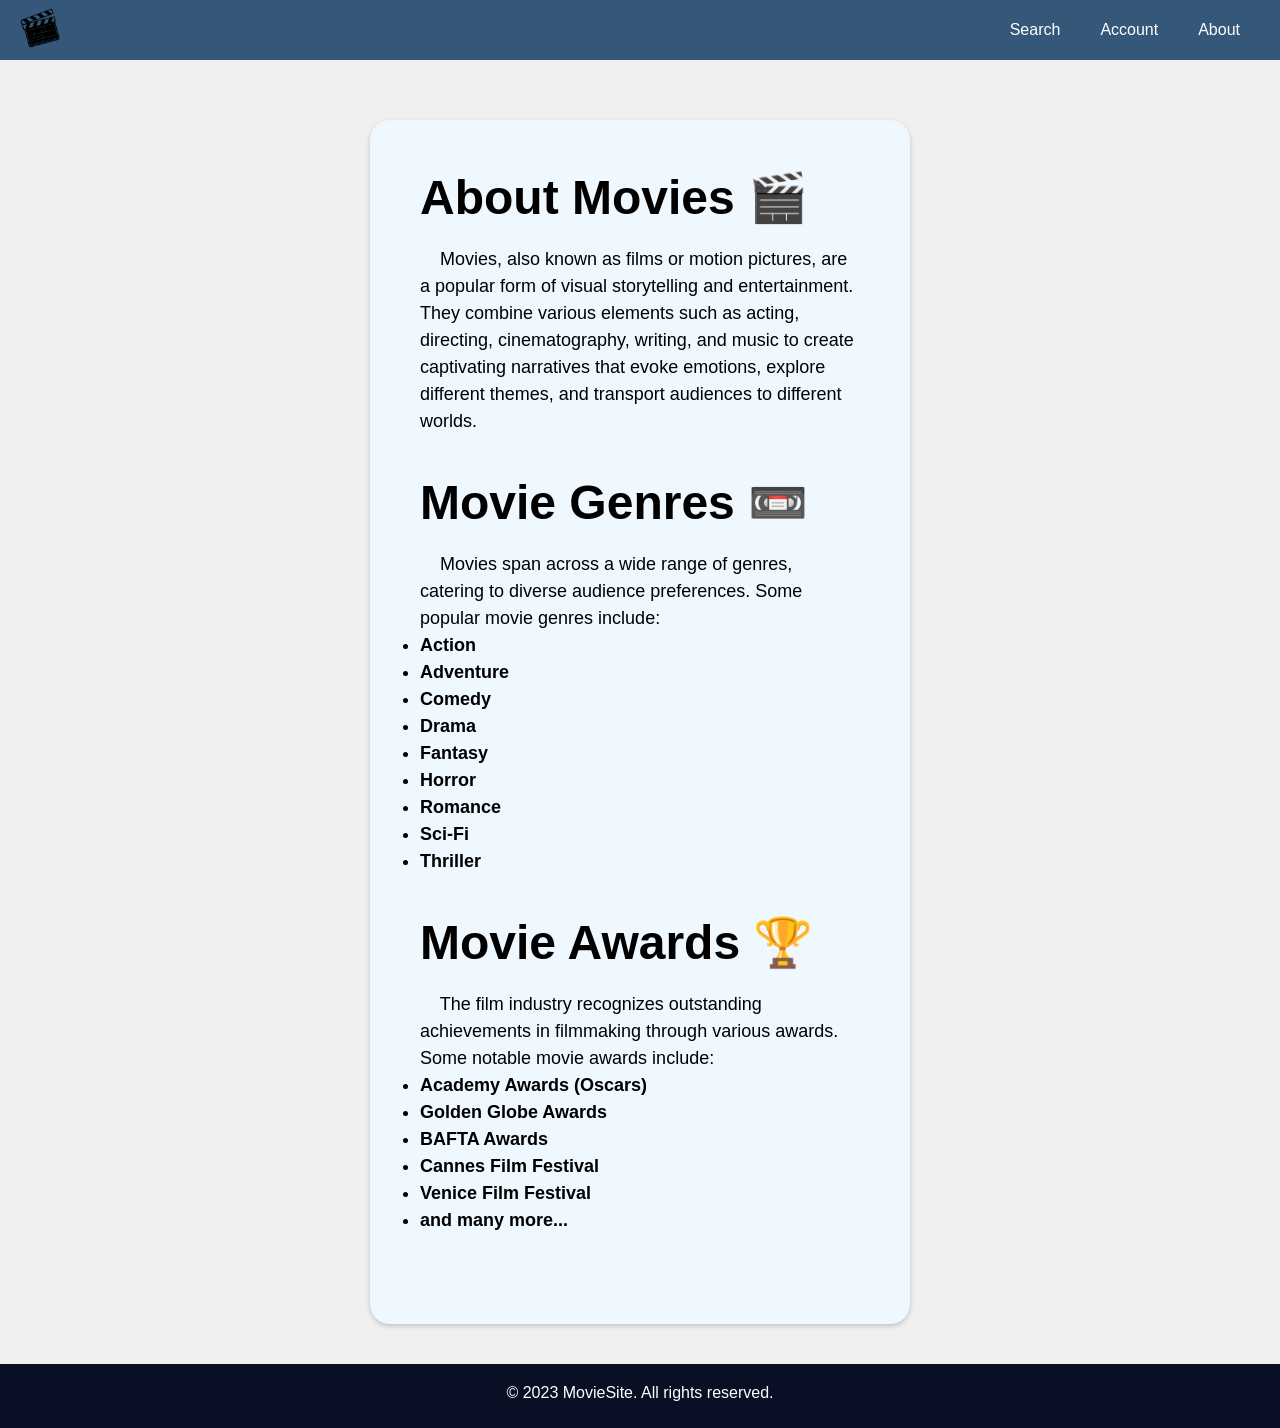
==== Reference/MovieSite-main/MovieSite-main/about/movies.html @ 3d2447fe "added the reference of movie site" ====
<!DOCTYPE html>
<html lang="en">

<head>
    <meta charset="UTF-8" />
    <meta http-equiv="X-UA-Compatible" content="IE=edge" />
    <meta name="viewport" content="width=device-width, initial-scale=1.0" />
    <title>About Movies</title>
    <link rel="stylesheet" href="about.css" />
</head>

<body>
    <header>
        <div class="logo">
            <a href="../"><img src="../logo.png" alt="Movies" /></a>
        </div>
        <nav>
            <ul>
                <li class="dropdown">
                    <a href="../search/">Search</a>
                    <div class="dropdown-content">
                        <a href="../search/category/">Search Category</a>
                    </div>
                </li>
                <li><a href="../account/">Account</a></li>
                <li class="dropdown">
                    <a href="./">About</a>
                    <div class="dropdown-content">
                        <a href="./">About Us</a>
                        <a href="movies.html">About Movies</a>
                    </div>
                </li>
            </ul>
        </nav>
    </header>
    <main>
        <div class="container">
            <div class="titanddescription">
                <div class="title">
                    <h2>About Movies 🎬</h2>
                </div>
                <div class="description">
                    <p>&nbsp;&nbsp;&nbsp;&nbsp;Movies, also known as films or motion pictures, are a popular form of
                        visual storytelling and
                        entertainment.
                        They combine various elements such as acting, directing, cinematography, writing, and music to
                        create
                        captivating narratives that evoke emotions, explore different themes, and transport audiences to
                        different
                        worlds.</p>
                </div>
                <div class="title">
                    <h2>Movie Genres 📼</h2>
                </div>
                <div class="description">
                    <p>&nbsp;&nbsp;&nbsp;&nbsp;Movies span across a wide range of genres, catering to diverse audience
                        preferences. Some popular
                        movie
                        genres include:</p>
                    <ul>
                        <li style="font-weight: 600;">Action</li>
                        <li style="font-weight: 600;">Adventure</li>
                        <li style="font-weight: 600;">Comedy</li>
                        <li style="font-weight: 600;">Drama</li>
                        <li style="font-weight: 600;">Fantasy</li>
                        <li style="font-weight: 600;">Horror</li>
                        <li style="font-weight: 600;">Romance</li>
                        <li style="font-weight: 600;">Sci-Fi</li>
                        <li style="font-weight: 600;">Thriller</li>
                    </ul>
                </div>
                <div class="title">
                    <h2>Movie Awards 🏆</h2>
                </div>
                <div class="description">
                    <p>&nbsp;&nbsp;&nbsp;&nbsp;The film industry recognizes outstanding achievements in filmmaking
                        through various awards. Some
                        notable
                        movie awards include:</p>
                    <ul>
                        <li style="font-weight: 600;">Academy Awards (Oscars)</li>
                        <li style="font-weight: 600;">Golden Globe Awards</li>
                        <li style="font-weight: 600;">BAFTA Awards</li>
                        <li style="font-weight: 600;">Cannes Film Festival</li>
                        <li style="font-weight: 600;">Venice Film Festival</li>
                        <li style="font-weight: 600;">and many more...</li>
                    </ul>
                </div>
            </div>
        </div>
    </main>
    <footer>
        <p>&copy; 2023 MovieSite. All rights reserved.</p>
    </footer>
</body>

</html>
---- Reference/MovieSite-main/MovieSite-main/about/about.css ----
* {
  margin: 0;
  padding: 0;
  box-sizing: border-box;
}

body {
  background-color: #f0f0f0;
  font-family: Arial, sans-serif;
  position: relative;
  min-height: 100vh;
}

header {
  background-color: rgb(53, 87, 121);
  color: #fff;
  display: flex;
  justify-content: space-between;
  align-items: center;
  height: 60px;
  padding: 0 20px;
}

.logo img {
  height: 40px;
  width: auto;
}

nav ul {
  display: flex;
  list-style: none;
}

nav li {
  margin: 0 10px;
}

nav a {
  color: #fff;
  text-decoration: none;
  padding: 10px;
  border-radius: 5px;
  transition: background-color 0.3s ease;
}

nav a:hover {
  background-color: #090f24;
}


main {
  display: flex;
  flex-direction: column;
  align-items: center;
  margin-top: 20px;
  padding-bottom: 4rem;
}

footer {
  background-color: #090f24;
  color: #fff;
  text-align: center;
  padding: 20px;
  position: absolute;
  bottom: 0;
  width: 100%;
  height: 4rem;
}

.container {
  width: 100%;
  max-width: none;
  margin: 0 auto;
  padding: 40px;
  text-align: left;
  display: flex;
  flex-direction: row;
  justify-content: space-evenly;
}

.title {
  font-size: 32px;
  font-weight: bold;
  margin-bottom: 20px;
}

.description {
  font-size: 18px;
  line-height: 1.5;
  margin-bottom: 40px;
}

.titanddescription {
  display: flex;
  flex-direction: column;
  width: 45%;
  background-color: aliceblue;
  border-radius: 20px;
  box-shadow: 0px 2px 5px rgba(0, 0, 0, 0.2);
  padding: 50px;
}

.titanddescription:hover {
  transform: scale(1.05);
  transition: transform 0.5s;
}

.highlight {
  color: #FF4500;
}

.dropdown-content {
  display: none;
  position: absolute;
  background-color: rgb(53, 87, 121);
  box-shadow: 0px 8px 16px 0px rgba(0, 0, 0, 0.2);
  margin-top: 10px;
  margin-left: -20px;
  color: #fff;
  border-radius: 10px;
  margin-right: 10px;
}

.dropdown-content a {
  color: #fff;
  padding: 12px 16px;
  text-decoration: none;
  display: block;
  border-radius: 10px;
}

.dropdown:hover .dropdown-content {
  display: block;
}

@media (max-width: 1000px) {
  .container {
    flex-direction: column;
  }

  .titanddescription {
    width: 100%;
    margin-bottom: 20px;
  }
}
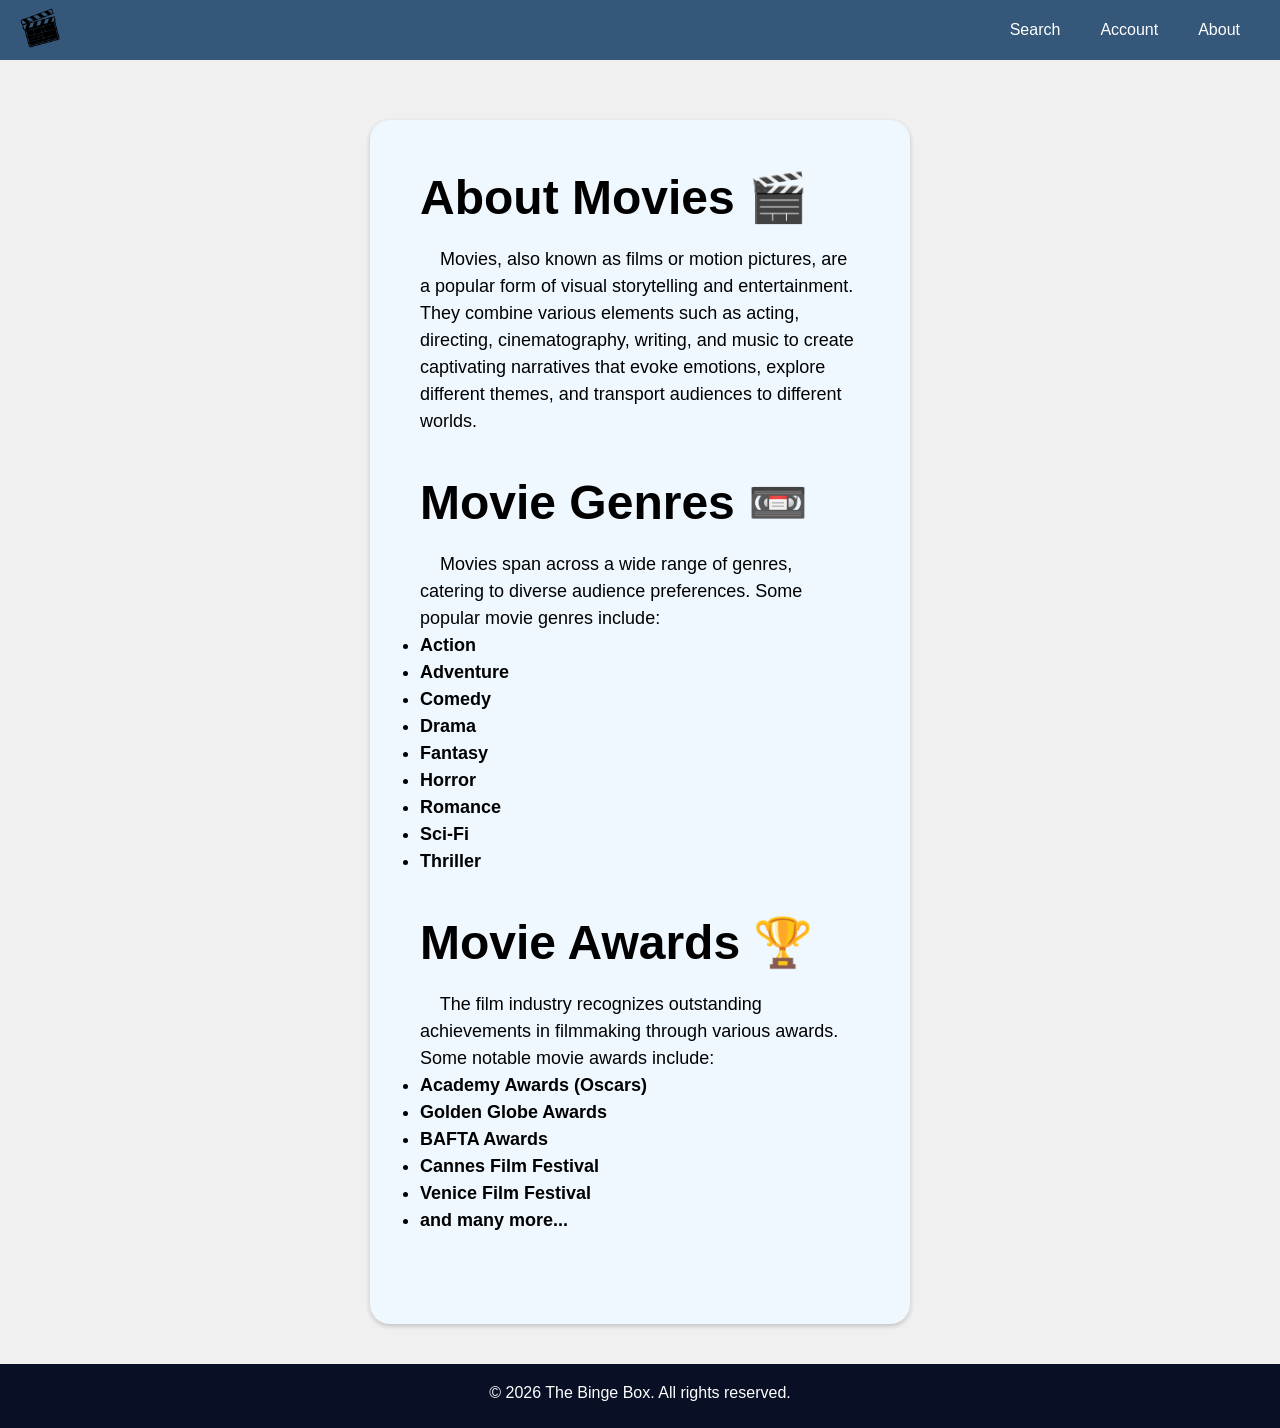
==== commit 364d17b8: "mini adjustments + admin review deletion+ notification fixes" ====
--- a/Reference/MovieSite-main/MovieSite-main/about/movies.html
+++ b/Reference/MovieSite-main/MovieSite-main/about/movies.html
@@ -90,7 +90,7 @@
         </div>
     </main>
     <footer>
-        <p>&copy; 2023 MovieSite. All rights reserved.</p>
+        <p>&copy; 2026 The Binge Box. All rights reserved.</p>
     </footer>
 </body>
 
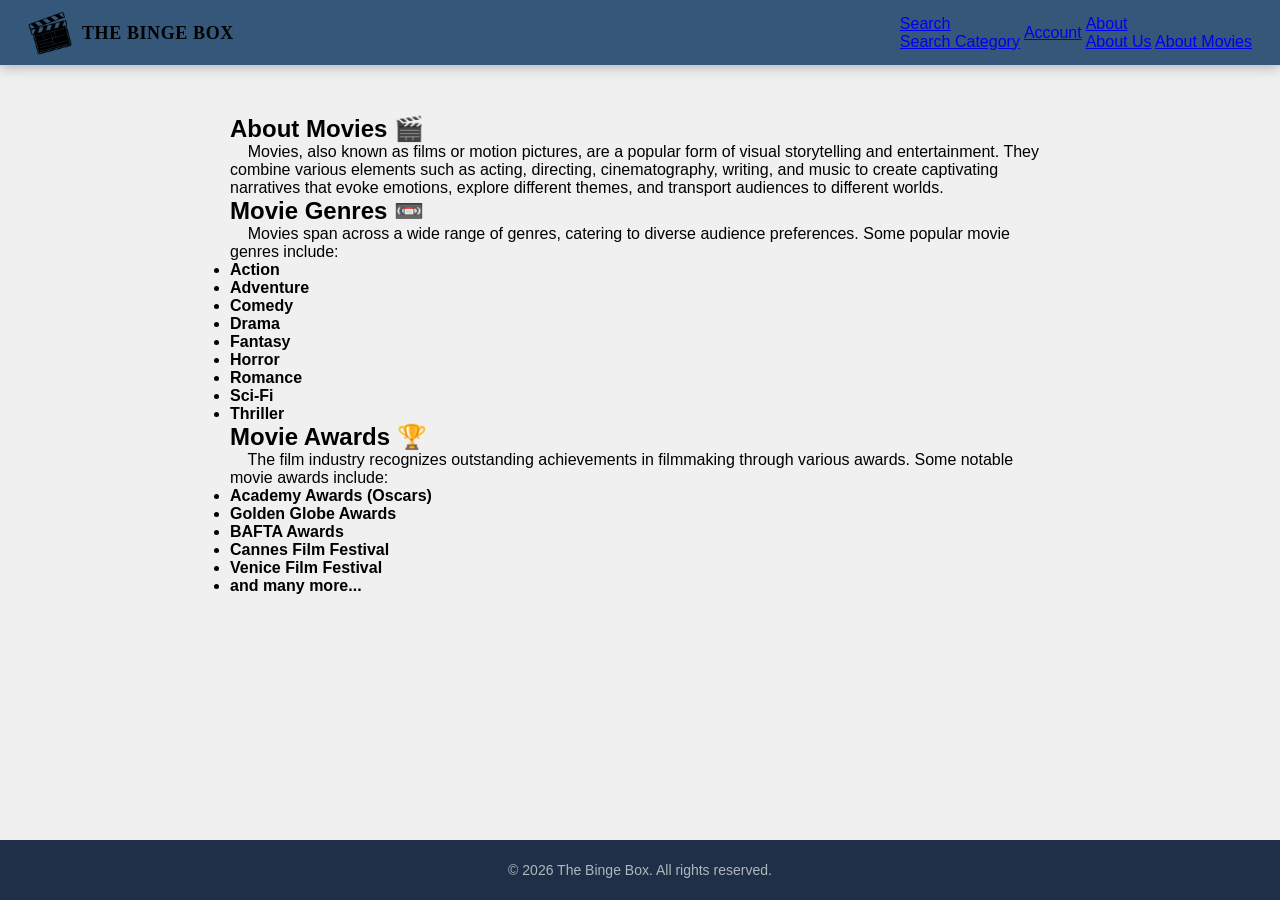
==== commit 4d0ec970: "admin can update url + added trailers + fixed about page contents" ====
--- a/Reference/MovieSite-main/MovieSite-main/about/movies.html
+++ b/Reference/MovieSite-main/MovieSite-main/about/movies.html
@@ -6,14 +6,18 @@
     <meta http-equiv="X-UA-Compatible" content="IE=edge" />
     <meta name="viewport" content="width=device-width, initial-scale=1.0" />
     <title>About Movies</title>
+    <link rel="stylesheet" href="../shared.css" />
     <link rel="stylesheet" href="about.css" />
 </head>
 
 <body>
     <header>
         <div class="logo">
-            <a href="../"><img src="../logo.png" alt="Movies" /></a>
-        </div>
+        <a href="../index.php" class="logo-link">
+            <img src="../logo.png" alt="The Binge Box" />
+            <span class="site-name">The Binge Box</span>
+        </a>
+    </div>
         <nav>
             <ul>
                 <li class="dropdown">
--- a/Reference/MovieSite-main/MovieSite-main/shared.css
+++ b/Reference/MovieSite-main/MovieSite-main/shared.css
@@ -0,0 +1,132 @@
+/* ====================================================
+   SHARED NAVBAR  —  linked by every page
+   ==================================================== */
+
+header {
+    background-color: rgb(53, 87, 121);
+    color: #fff;
+    display: flex;
+    justify-content: space-between;
+    align-items: center;
+    height: 65px;
+    padding: 0 28px;
+    position: sticky;
+    top: 0;
+    z-index: 9999;
+    box-shadow: 0 2px 12px rgba(0, 0, 0, 0.28);
+}
+
+/* Logo + site name */
+.logo-link {
+    display: flex;
+    align-items: center;
+    gap: 10px;
+    text-decoration: none;
+}
+
+.logo img {
+    height: 44px;
+    width: auto;
+    display: block;
+    flex-shrink: 0;
+}
+
+.site-name {
+    font-size: 18px;
+    font-weight: 800;
+    color: #000;
+    letter-spacing: 0.6px;
+    font-family: Georgia, 'Times New Roman', serif;
+    white-space: nowrap;
+    text-transform: uppercase;
+    line-height: 1;
+}
+
+nav > ul {
+    list-style: none;
+    display: flex;
+    align-items: center;
+    gap: 4px;
+    margin: 0;
+    padding: 0;
+}
+
+nav > ul > li {
+    position: relative;
+}
+
+.nav-link {
+    color: #fff;
+    text-decoration: none;
+    padding: 9px 15px;
+    border-radius: 8px;
+    font-size: 14px;
+    font-weight: 500;
+    display: flex;
+    align-items: center;
+    gap: 5px;
+    transition: background-color 0.2s;
+    white-space: nowrap;
+    cursor: pointer;
+    font-family: inherit;
+}
+
+.nav-link:hover {
+    background-color: #1e2f47;
+}
+
+.nav-arrow {
+    font-size: 9px;
+    opacity: 0.65;
+    line-height: 1;
+}
+
+.nav-login {
+    background-color: rgba(255, 255, 255, 0.15);
+    border: 1px solid rgba(255, 255, 255, 0.3);
+}
+.nav-login:hover  { background-color: rgba(255, 255, 255, 0.25) !important; }
+.nav-logout:hover { background-color: rgba(200, 50, 50, 0.5)    !important; }
+
+/* Dropdown — hidden by default, toggled via .open by JS */
+.dropdown-menu {
+    display: none;
+    list-style: none;
+    position: absolute;
+    top: calc(100% + 6px);
+    left: 0;
+    background-color: rgb(53, 87, 121);
+    border-radius: 10px;
+    overflow: hidden;
+    min-width: 190px;
+    box-shadow: 0 8px 24px rgba(0, 0, 0, 0.28);
+    z-index: 99999;
+    padding: 0;
+    margin: 0;
+}
+
+.dropdown-menu.open { display: block; }
+
+.dropdown-menu li a {
+    display: block;
+    color: #fff;
+    text-decoration: none;
+    padding: 12px 18px;
+    font-size: 14px;
+    font-weight: 500;
+    white-space: nowrap;
+    transition: background-color 0.2s;
+}
+
+.dropdown-menu li a:hover { background-color: #1e2f47; }
+
+/* ====================================================
+   SHARED FOOTER
+   ==================================================== */
+footer {
+    background-color: #1e2f47;
+    color: rgba(255, 255, 255, 0.65);
+    text-align: center;
+    padding: 22px 20px;
+    font-size: 14px;
+}
--- a/Reference/MovieSite-main/MovieSite-main/about/about.css
+++ b/Reference/MovieSite-main/MovieSite-main/about/about.css
@@ -1,145 +1,92 @@
-* {
-  margin: 0;
-  padding: 0;
-  box-sizing: border-box;
+*, *::before, *::after { margin: 0; padding: 0; box-sizing: border-box; }
+
+body {
+    background: #f0f0f0;
+    font-family: Arial, sans-serif;
+    display: flex;
+    flex-direction: column;
+    min-height: 100vh;
 }
 
-body {
-  background-color: #f0f0f0;
-  font-family: Arial, sans-serif;
-  position: relative;
-  min-height: 100vh;
+main {
+    flex: 1;
+    width: 90%;
+    max-width: 860px;
+    margin: 0 auto;
+    padding: 50px 20px;
 }
 
-header {
-  background-color: rgb(53, 87, 121);
-  color: #fff;
-  display: flex;
-  justify-content: space-between;
-  align-items: center;
-  height: 60px;
-  padding: 0 20px;
+.about-hero {
+    text-align: center;
+    margin-bottom: 48px;
 }
 
-.logo img {
-  height: 40px;
-  width: auto;
+.about-hero h1 {
+    font-size: 2.8rem;
+    font-weight: 700;
+    color: #111;
+    margin-bottom: 12px;
 }
 
-nav ul {
-  display: flex;
-  list-style: none;
+.about-hero p {
+    font-size: 1.1rem;
+    color: #666;
 }
 
-nav li {
-  margin: 0 10px;
+.about-section {
+    background: #fff;
+    border-radius: 14px;
+    padding: 28px 32px;
+    margin-bottom: 24px;
+    box-shadow: 0 2px 10px rgba(0,0,0,0.07);
 }
 
-nav a {
-  color: #fff;
-  text-decoration: none;
-  padding: 10px;
-  border-radius: 5px;
-  transition: background-color 0.3s ease;
+.about-section h2 {
+    font-size: 1.3rem;
+    font-weight: 700;
+    color: rgb(53, 87, 121);
+    margin-bottom: 14px;
+    padding-bottom: 10px;
+    border-bottom: 2px solid #f0f0f0;
 }
 
-nav a:hover {
-  background-color: #090f24;
+.about-section p {
+    color: #555;
+    line-height: 1.7;
+    font-size: 1rem;
 }
 
+.about-section ul {
+    list-style: none;
+    display: flex;
+    flex-direction: column;
+    gap: 10px;
+}
 
-main {
-  display: flex;
-  flex-direction: column;
-  align-items: center;
-  margin-top: 20px;
-  padding-bottom: 4rem;
+.about-section ul li {
+    color: #555;
+    font-size: 1rem;
+    padding-left: 20px;
+    position: relative;
+    line-height: 1.5;
+}
+
+.about-section ul li::before {
+    content: '';
+    position: absolute;
+    left: 0;
+    color: rgb(53, 87, 121);
 }
 
 footer {
-  background-color: #090f24;
-  color: #fff;
-  text-align: center;
-  padding: 20px;
-  position: absolute;
-  bottom: 0;
-  width: 100%;
-  height: 4rem;
+    background: #1e2f47;
+    color: rgba(255,255,255,0.65);
+    text-align: center;
+    padding: 22px;
+    font-size: 14px;
 }
 
-.container {
-  width: 100%;
-  max-width: none;
-  margin: 0 auto;
-  padding: 40px;
-  text-align: left;
-  display: flex;
-  flex-direction: row;
-  justify-content: space-evenly;
+@media (max-width: 600px) {
+    .about-hero h1 { font-size: 2rem; }
+    .about-section  { padding: 20px; }
 }
-
-.title {
-  font-size: 32px;
-  font-weight: bold;
-  margin-bottom: 20px;
-}
-
-.description {
-  font-size: 18px;
-  line-height: 1.5;
-  margin-bottom: 40px;
-}
-
-.titanddescription {
-  display: flex;
-  flex-direction: column;
-  width: 45%;
-  background-color: aliceblue;
-  border-radius: 20px;
-  box-shadow: 0px 2px 5px rgba(0, 0, 0, 0.2);
-  padding: 50px;
-}
-
-.titanddescription:hover {
-  transform: scale(1.05);
-  transition: transform 0.5s;
-}
-
-.highlight {
-  color: #FF4500;
-}
-
-.dropdown-content {
-  display: none;
-  position: absolute;
-  background-color: rgb(53, 87, 121);
-  box-shadow: 0px 8px 16px 0px rgba(0, 0, 0, 0.2);
-  margin-top: 10px;
-  margin-left: -20px;
-  color: #fff;
-  border-radius: 10px;
-  margin-right: 10px;
-}
-
-.dropdown-content a {
-  color: #fff;
-  padding: 12px 16px;
-  text-decoration: none;
-  display: block;
-  border-radius: 10px;
-}
-
-.dropdown:hover .dropdown-content {
-  display: block;
-}
-
-@media (max-width: 1000px) {
-  .container {
-    flex-direction: column;
-  }
-
-  .titanddescription {
-    width: 100%;
-    margin-bottom: 20px;
-  }
-}
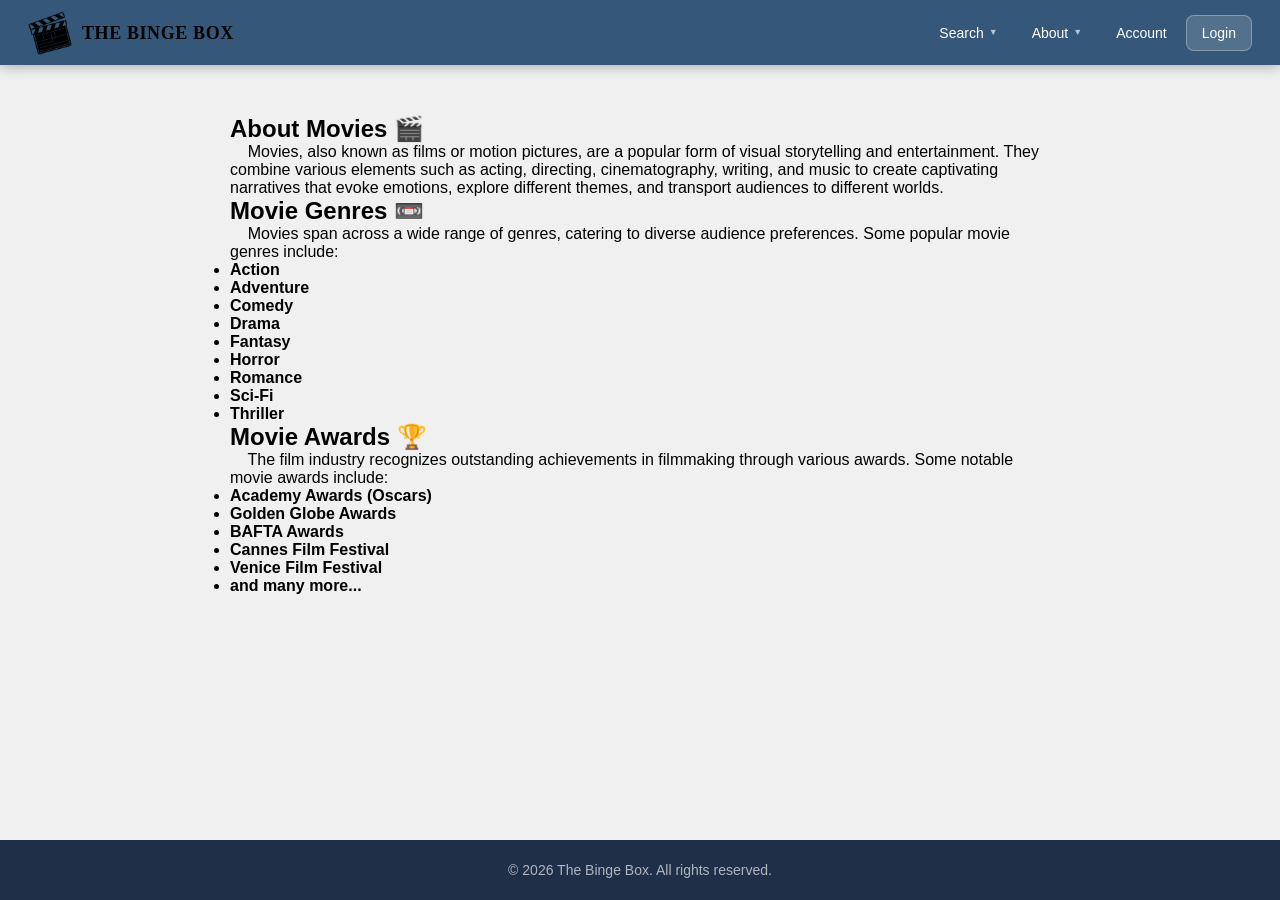
==== commit 68662463: "navbar fixed in about page" ====
--- a/Reference/MovieSite-main/MovieSite-main/about/movies.html
+++ b/Reference/MovieSite-main/MovieSite-main/about/movies.html
@@ -11,32 +11,34 @@
 </head>
 
 <body>
-    <header>
-        <div class="logo">
+<header>
+    <div class="logo">
         <a href="../index.php" class="logo-link">
             <img src="../logo.png" alt="The Binge Box" />
             <span class="site-name">The Binge Box</span>
         </a>
     </div>
-        <nav>
-            <ul>
-                <li class="dropdown">
-                    <a href="../search/">Search</a>
-                    <div class="dropdown-content">
-                        <a href="../search/category/">Search Category</a>
-                    </div>
-                </li>
-                <li><a href="../account/">Account</a></li>
-                <li class="dropdown">
-                    <a href="./">About</a>
-                    <div class="dropdown-content">
-                        <a href="./">About Us</a>
-                        <a href="movies.html">About Movies</a>
-                    </div>
-                </li>
-            </ul>
-        </nav>
-    </header>
+    <nav>
+        <ul>
+            <li class="dropdown">
+                <a href="../search/" class="nav-link">Search <span class="nav-arrow">&#9660;</span></a>
+                <ul class="dropdown-menu">
+                    <li><a href="../search/">Search Movies</a></li>
+                    <li><a href="../search/category/">Browse by Genre</a></li>
+                </ul>
+            </li>
+            <li class="dropdown">
+                <a href="./" class="nav-link">About <span class="nav-arrow">&#9660;</span></a>
+                <ul class="dropdown-menu">
+                    <li><a href="./">About Us</a></li>
+                    <li><a href="movies.html">About Movies</a></li>
+                </ul>
+            </li>
+            <li><a href="../account/" class="nav-link">Account</a></li>
+            <li><a href="../auth/login.php" class="nav-link nav-login">Login</a></li>
+        </ul>
+    </nav>
+</header>
     <main>
         <div class="container">
             <div class="titanddescription">
@@ -96,6 +98,27 @@
     <footer>
         <p>&copy; 2026 The Binge Box. All rights reserved.</p>
     </footer>
+
+<script>
+(function () {
+    document.querySelectorAll('.dropdown').forEach(function (dd) {
+        var toggle = dd.querySelector('.nav-link');
+        var menu   = dd.querySelector('.dropdown-menu');
+        if (!toggle || !menu) return;
+        toggle.addEventListener('click', function (e) {
+            e.preventDefault();
+            var open = menu.classList.contains('open');
+            document.querySelectorAll('.dropdown-menu.open').forEach(function (m) { m.classList.remove('open'); });
+            if (!open) menu.classList.add('open');
+        });
+    });
+    document.addEventListener('click', function (e) {
+        if (!e.target.closest('.dropdown')) {
+            document.querySelectorAll('.dropdown-menu.open').forEach(function (m) { m.classList.remove('open'); });
+        }
+    });
+}());
+</script>
 </body>
 
 </html>
